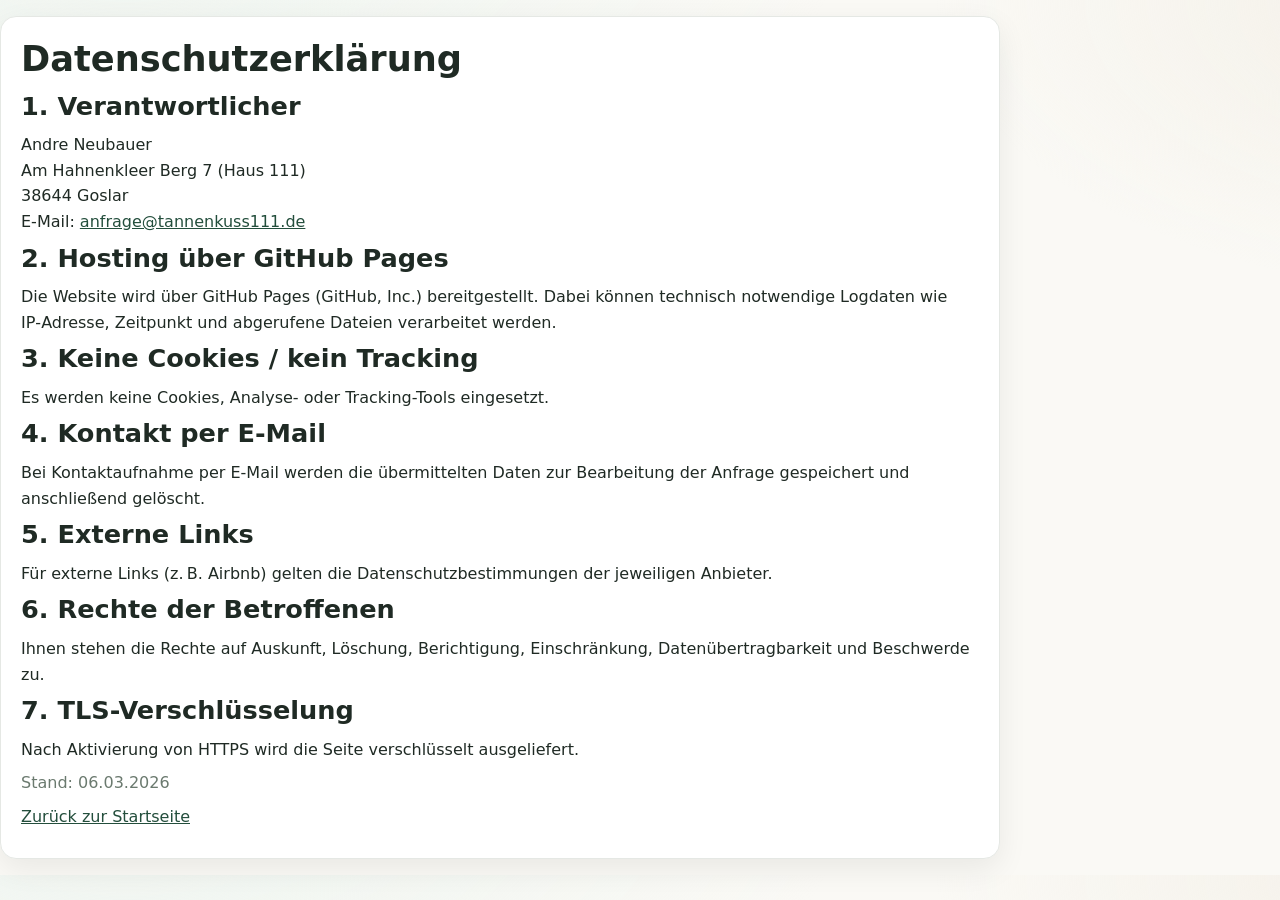
==== datenschutz.html @ accea30f "Add files via upload" ====
<!doctype html>
<html lang="de">
<head>
  <meta charset="utf-8">
  <meta name="viewport" content="width=device-width, initial-scale=1">
  <title>Datenschutz – Tannenkuss111</title>
  <link rel="stylesheet" href="styles.css">
</head>
<body>
  <main class="container card">
    <h1>Datenschutzerklärung</h1>

    <h2>1. Verantwortlicher</h2>
    <p>
      Andre Neubauer<br>
      Am Hahnenkleer Berg 7 (Haus 111)<br>
      38644 Goslar<br>
      E‑Mail: <a href="mailto:anfrage@tannenkuss111.de">anfrage@tannenkuss111.de</a>
    </p>

    <h2>2. Hosting über GitHub Pages</h2>
    <p>
      Die Website wird über GitHub Pages (GitHub, Inc.) bereitgestellt. Dabei können technisch notwendige Logdaten
      wie IP‑Adresse, Zeitpunkt und abgerufene Dateien verarbeitet werden.
    </p>

    <h2>3. Keine Cookies / kein Tracking</h2>
    <p>Es werden keine Cookies, Analyse- oder Tracking-Tools eingesetzt.</p>

    <h2>4. Kontakt per E-Mail</h2>
    <p>
      Bei Kontaktaufnahme per E-Mail werden die übermittelten Daten zur Bearbeitung der Anfrage gespeichert und anschließend gelöscht.
    </p>

    <h2>5. Externe Links</h2>
    <p>
      Für externe Links (z. B. Airbnb) gelten die Datenschutzbestimmungen der jeweiligen Anbieter.
    </p>

    <h2>6. Rechte der Betroffenen</h2>
    <p>
      Ihnen stehen die Rechte auf Auskunft, Löschung, Berichtigung, Einschränkung, Datenübertragbarkeit und Beschwerde zu.
    </p>

    <h2>7. TLS-Verschlüsselung</h2>
    <p>
      Nach Aktivierung von HTTPS wird die Seite verschlüsselt ausgeliefert.
    </p>

    <p class="muted">Stand: 06.03.2026</p>

    <p><a href="index.html">Zurück zur Startseite</a></p>
  </main>
</body>
</html>
---- styles.css ----
:root {
  /* Farben aus dem Logo */
  --brand-green: #234E3C;
  --brand-green-dark: #193E30;
  --brand-gold: #C59B45;

  /* UI */
  --bg: #FAF9F5;
  --text: #1F2A24;
  --muted: #6B7A6F;
  --card: #FFFFFF;
  --border: #E5E8E4;
  --shadow: 0 10px 30px rgba(0,0,0,.07);

  --radius: 16px;
  --space: 1.25rem;
}

* { box-sizing: border-box; }
html, body { margin: 0; padding: 0; }
body {
  background:
    radial-gradient(1200px 600px at 10% -10%, #eef5f0 0, transparent 60%),
    radial-gradient(1000px 500px at 120% 0%, #f3efe6 0, transparent 60%),
    var(--bg);
  color: var(--text);
  font-family: system-ui, "Segoe UI", Roboto, Arial, "Noto Sans", sans-serif;
  line-height: 1.6;
  -webkit-font-smoothing: antialiased;
  text-rendering: optimizeLegibility;
}

.container {
  width: min(100%, 1000px);
  margin: 0 auto;
  padding: clamp(1rem, 1.8vw, 1.6rem);
}

/* HEADER / HERO */
.site-header {
  position: relative;
  background: linear-gradient(180deg, var(--brand-green-dark), var(--brand-green));
  color: #fff;
  padding: 2.8rem 0 2.2rem;
  overflow: hidden;
}
.brand {
  display: grid;
  place-items: center;
}
.brand img {
  width: min(320px, 70vw);
  height: auto;
  filter: drop-shadow(0 12px 24px rgba(0,0,0,.25));
}
.badges {
  display: flex;
  justify-content: center;
  gap: .5rem;
  margin-top: .6rem;
}
.badge {
  display: inline-flex;
  align-items: center;
  gap: .35rem;
  padding: .2rem .6rem;
  font-size: .85rem;
  border-radius: 999px;
  background: rgba(255,255,255,.15);
  border: 1px solid rgba(255,255,255,.35);
  color: #fff;
  backdrop-filter: blur(3px);
}
.badge-airbnb {
  background: color-mix(in srgb, var(--brand-gold) 75%, white);
  color: #102014;
  border-color: transparent;
}
.badge-book {
  background: #ffffff;
  color: #102014;
  border-color: transparent;
  font-weight: 700;
  box-shadow: var(--shadow);
}

.tagline {
  text-align: center;
  margin: .75rem 0 1.1rem;
  font-size: clamp(1.05rem, 1.2vw + .8rem, 1.25rem);
  opacity: .95;
}
.cta-row {
  display: flex;
  justify-content: center;
  gap: .75rem;
  flex-wrap: wrap;
}
.btn {
  display: inline-flex;
  align-items: center;
  gap: .5rem;
  padding: .7rem 1.1rem;
  border-radius: 999px;
  text-decoration: none;
  font-weight: 600;
  border: 1px solid transparent;
  transition: transform .18s ease, box-shadow .18s ease, background-color .2s ease;
  will-change: transform;
}
.btn:hover { transform: translateY(-1px); }
.btn:active { transform: translateY(0); }
.btn-airbnb {
  background: var(--brand-gold);
  color: #102014;
  box-shadow: var(--shadow);
}
.btn-outline {
  background: rgba(255,255,255,.1);
  color: #fff;
  border-color: rgba(255,255,255,.35);
}
.btn-outline:hover { background: rgba(255,255,255,.18); }

.header-wave {
  position: absolute; inset: auto 0 0 0; height: 38px;
  background: radial-gradient(200% 64px at 50% -8px, rgba(255,255,255,.6), transparent 60%),
              linear-gradient(180deg, rgba(255,255,255,.12), rgba(255,255,255,0));
  pointer-events: none;
}

/* MAIN / KARTEN */
.main-flow { margin-top: 1rem; }
.card {
  background: color-mix(in oklab, var(--card) 88%, white);
  border: 1px solid var(--border);
  border-radius: var(--radius);
  padding: var(--space);
  margin: 1rem 0;
  box-shadow: var(--shadow);
  backdrop-filter: blur(6px);
}

h1, h2, h3 { margin: 0 0 .6rem; line-height: 1.25; }
h1 { font-size: clamp(1.6rem, 2.2vw + 1rem, 2.2rem); }
h2 { font-size: clamp(1.25rem, 1.4vw + .9rem, 1.6rem); }
h3 { font-size: 1.05rem; color: var(--brand-green); }
.accent { color: var(--brand-green); }
.muted { color: var(--muted); }
p { margin: .5rem 0; }

/* Facts */
.facts {
  display: grid;
  grid-template-columns: repeat(auto-fit, minmax(220px, 1fr));
  gap: .9rem;
  margin: .8rem 0 .2rem;
}
.fact {
  padding: .9rem;
  border: 1px dashed var(--border);
  border-radius: calc(var(--radius) - 6px);
  background: #FBFBFA;
}

/* Footer */
.site-footer {
  margin-top: 1.2rem; padding: 1.2rem 0 2rem; color: var(--muted);
}
.fgrid {
  display: flex; justify-content: space-between; align-items: center; gap: .8rem; flex-wrap: wrap;
}
.legal a { color: var(--brand-green); text-decoration: none; }
.legal a:hover { color: var(--brand-gold); }

/* Links generell */
a { color: var(--brand-green); }
a:hover { color: var(--brand-gold); }

/* Bewegungsreduktion respektieren */
@media (prefers-reduced-motion: reduce) {
  .btn { transition: none !important; }
}
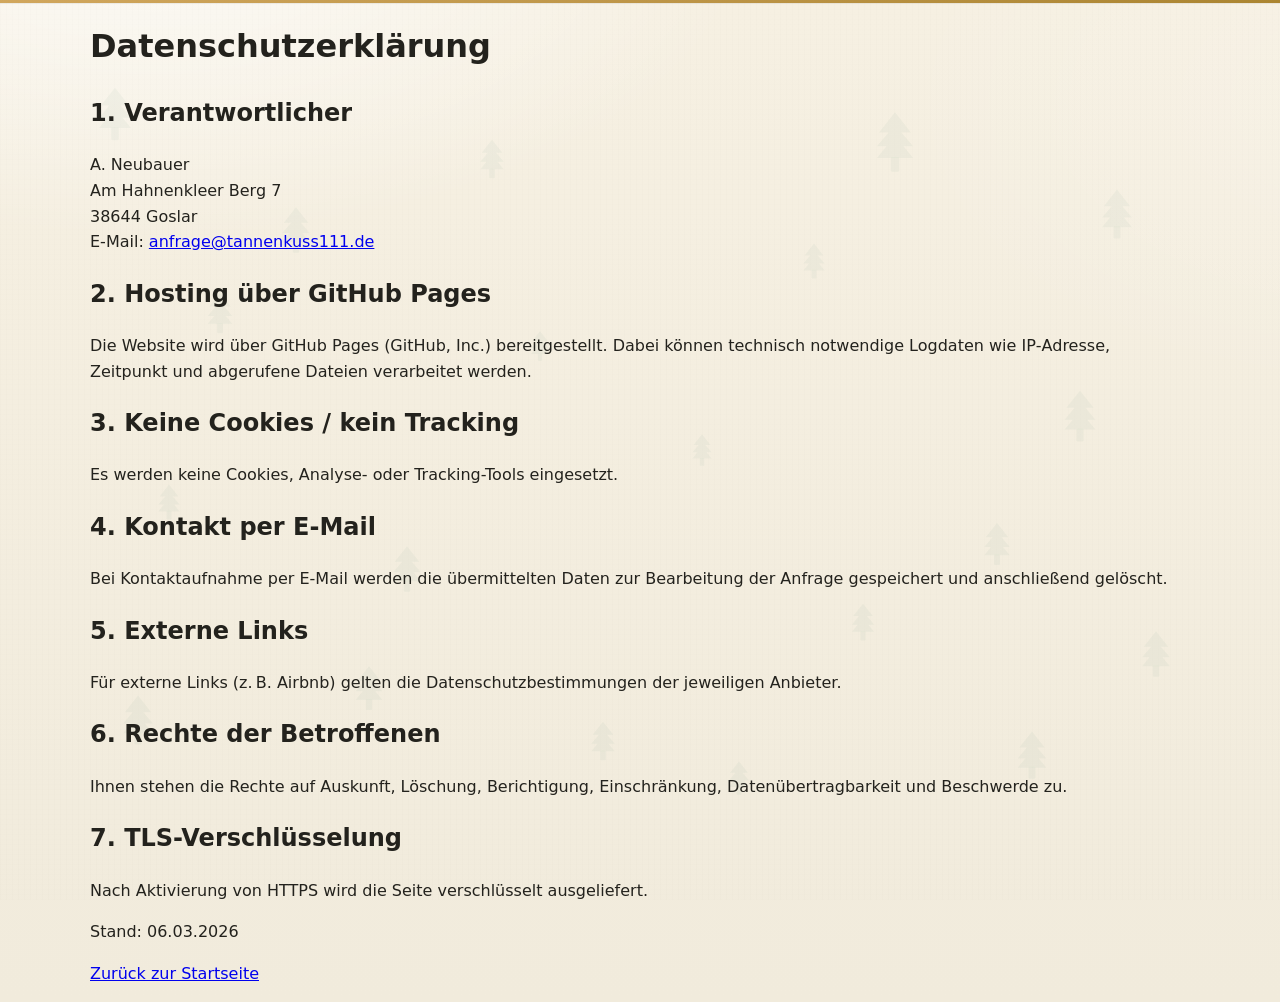
==== commit 5181ee02: "Update datenschutz.html" ====
--- a/datenschutz.html
+++ b/datenschutz.html
@@ -12,10 +12,10 @@
 
     <h2>1. Verantwortlicher</h2>
     <p>
-      Andre Neubauer<br>
-      Am Hahnenkleer Berg 7 (Haus 111)<br>
+      A. Neubauer<br>
+      Am Hahnenkleer Berg 7<br>
       38644 Goslar<br>
-      E‑Mail: <a href="mailto:anfrage@tannenkuss111.de">anfrage@tannenkuss111.de</a>
+      E‑Mail: <a href="mailto:play8282@gmx.de">anfrage@tannenkuss111.de</a>
     </p>
 
     <h2>2. Hosting über GitHub Pages</h2>
@@ -52,4 +52,5 @@
     <p><a href="index.html">Zurück zur Startseite</a></p>
   </main>
 </body>
-</html>+
+</html>
--- a/styles.css
+++ b/styles.css
@@ -1,183 +1,208 @@
-:root {
-  /* Farben aus dem Logo */
-  --brand-green: #234E3C;
-  --brand-green-dark: #193E30;
-  --brand-gold: #C59B45;
-
-  /* UI */
-  --bg: #FAF9F5;
-  --text: #1F2A24;
-  --muted: #6B7A6F;
-  --card: #FFFFFF;
-  --border: #E5E8E4;
-  --shadow: 0 10px 30px rgba(0,0,0,.07);
-
-  --radius: 16px;
-  --space: 1.25rem;
-}
-
-* { box-sizing: border-box; }
-html, body { margin: 0; padding: 0; }
-body {
+/* =============================
+   Tannenkuss111 – modern, warm, logo-inspiriert
+   - Warmbeiger Hintergrund + dezentes Papierkorn
+   - Dünne Gold-Top-Border
+   - 20 Tannen (größer & etwas dunkler) – jetzt einen Tick heller
+   - Hero → Tipps Abstand kompakt
+   - Maps-Buttons heller (zum Logo-Hintergrund passend)
+============================== */
+
+:root{
+  --ink:#23221d; --muted:#5e5b51;
+  --cream:#f1ebdc;              /* Grundfläche (warm) */
+  --paper:#fff7ea;              /* Cards / Kontrast */
+  --line:#deceb7;               /* feine Linien */
+
+  --gold:#c8a14b; --gold-700:#ab8531;
+  --green:#2e7d5f; --green-700:#23644c;
+
+  --ring: color-mix(in oklch, var(--green) 62%, white);
+  --shadow-sm:0 6px 18px rgba(0,0,0,.06);
+  --shadow-md:0 18px 40px rgba(0,0,0,.10);
+  --radius-lg:18px;
+
+  /* Tanne als Data-URI (leicht heller gemacht: opacity im SVG reduziert) */
+  --tree-svg: url("data:image/svg+xml;utf8,\
+<svg xmlns='http://www.w3.org/2000/svg' viewBox='0 0 64 64'>\
+<path d='M32 4l15 19h-9l11 13h-9l9 11H15l9-11h-9l11-13h-9L32 4z' fill='%232e7d5f' opacity='0.30'/>\
+<rect x='28' y='46' width='8' height='14' rx='1.5' fill='%232e7d5f' opacity='0.30'/>\
+</svg>");
+}
+
+*{box-sizing:border-box}
+html{scroll-behavior:smooth}
+body{
+  margin:0; color:var(--ink);
+  font-family: ui-sans-serif, system-ui, -apple-system, Segoe UI, Roboto, Helvetica, Arial, 'Apple Color Emoji','Segoe UI Emoji';
+  line-height:1.6;
+
+  /* Warm & ruhig */
   background:
-    radial-gradient(1200px 600px at 10% -10%, #eef5f0 0, transparent 60%),
-    radial-gradient(1000px 500px at 120% 0%, #f3efe6 0, transparent 60%),
-    var(--bg);
-  color: var(--text);
-  font-family: system-ui, "Segoe UI", Roboto, Arial, "Noto Sans", sans-serif;
-  line-height: 1.6;
-  -webkit-font-smoothing: antialiased;
-  text-rendering: optimizeLegibility;
-}
-
-.container {
-  width: min(100%, 1000px);
-  margin: 0 auto;
-  padding: clamp(1rem, 1.8vw, 1.6rem);
-}
-
-/* HEADER / HERO */
-.site-header {
-  position: relative;
-  background: linear-gradient(180deg, var(--brand-green-dark), var(--brand-green));
-  color: #fff;
-  padding: 2.8rem 0 2.2rem;
-  overflow: hidden;
-}
-.brand {
-  display: grid;
-  place-items: center;
-}
-.brand img {
-  width: min(320px, 70vw);
-  height: auto;
-  filter: drop-shadow(0 12px 24px rgba(0,0,0,.25));
-}
-.badges {
-  display: flex;
-  justify-content: center;
-  gap: .5rem;
-  margin-top: .6rem;
-}
-.badge {
-  display: inline-flex;
-  align-items: center;
-  gap: .35rem;
-  padding: .2rem .6rem;
-  font-size: .85rem;
-  border-radius: 999px;
-  background: rgba(255,255,255,.15);
-  border: 1px solid rgba(255,255,255,.35);
-  color: #fff;
-  backdrop-filter: blur(3px);
-}
-.badge-airbnb {
-  background: color-mix(in srgb, var(--brand-gold) 75%, white);
-  color: #102014;
-  border-color: transparent;
-}
-.badge-book {
-  background: #ffffff;
-  color: #102014;
-  border-color: transparent;
-  font-weight: 700;
-  box-shadow: var(--shadow);
-}
-
-.tagline {
-  text-align: center;
-  margin: .75rem 0 1.1rem;
-  font-size: clamp(1.05rem, 1.2vw + .8rem, 1.25rem);
-  opacity: .95;
-}
-.cta-row {
-  display: flex;
-  justify-content: center;
-  gap: .75rem;
-  flex-wrap: wrap;
-}
-.btn {
-  display: inline-flex;
-  align-items: center;
-  gap: .5rem;
-  padding: .7rem 1.1rem;
-  border-radius: 999px;
-  text-decoration: none;
-  font-weight: 600;
-  border: 1px solid transparent;
-  transition: transform .18s ease, box-shadow .18s ease, background-color .2s ease;
-  will-change: transform;
-}
-.btn:hover { transform: translateY(-1px); }
-.btn:active { transform: translateY(0); }
-.btn-airbnb {
-  background: var(--brand-gold);
-  color: #102014;
-  box-shadow: var(--shadow);
-}
-.btn-outline {
-  background: rgba(255,255,255,.1);
-  color: #fff;
-  border-color: rgba(255,255,255,.35);
-}
-.btn-outline:hover { background: rgba(255,255,255,.18); }
-
-.header-wave {
-  position: absolute; inset: auto 0 0 0; height: 38px;
-  background: radial-gradient(200% 64px at 50% -8px, rgba(255,255,255,.6), transparent 60%),
-              linear-gradient(180deg, rgba(255,255,255,.12), rgba(255,255,255,0));
-  pointer-events: none;
-}
-
-/* MAIN / KARTEN */
-.main-flow { margin-top: 1rem; }
-.card {
-  background: color-mix(in oklab, var(--card) 88%, white);
-  border: 1px solid var(--border);
-  border-radius: var(--radius);
-  padding: var(--space);
-  margin: 1rem 0;
-  box-shadow: var(--shadow);
-  backdrop-filter: blur(6px);
-}
-
-h1, h2, h3 { margin: 0 0 .6rem; line-height: 1.25; }
-h1 { font-size: clamp(1.6rem, 2.2vw + 1rem, 2.2rem); }
-h2 { font-size: clamp(1.25rem, 1.4vw + .9rem, 1.6rem); }
-h3 { font-size: 1.05rem; color: var(--brand-green); }
-.accent { color: var(--brand-green); }
-.muted { color: var(--muted); }
-p { margin: .5rem 0; }
-
-/* Facts */
-.facts {
-  display: grid;
-  grid-template-columns: repeat(auto-fit, minmax(220px, 1fr));
-  gap: .9rem;
-  margin: .8rem 0 .2rem;
-}
-.fact {
-  padding: .9rem;
-  border: 1px dashed var(--border);
-  border-radius: calc(var(--radius) - 6px);
-  background: #FBFBFA;
-}
+    radial-gradient(1100px 580px at 12% -8%, #ffffffb3, transparent 55%),
+    radial-gradient(900px 520px at 110% 10%, #ffffff26 0, transparent 60%),
+    linear-gradient(180deg, #f6f0e2, var(--cream));
+}
+
+/* Dünne Gold-Top-Border */
+body::after{
+  content:""; position:fixed; left:0; top:0; right:0; height:3px; z-index:9999;
+  background: linear-gradient(90deg, color-mix(in oklch, var(--gold) 92%, #fff), var(--gold-700));
+  box-shadow: 0 1px 0 rgba(0,0,0,.05);
+  pointer-events:none;
+}
+
+/* 20 Tannen + Paper Grain – fixiert hinter allem */
+html::before{
+  content:""; position:fixed; inset:0; z-index:-2; pointer-events:none;
+
+  background-image:
+    var(--tree-svg), var(--tree-svg), var(--tree-svg), var(--tree-svg),
+    var(--tree-svg), var(--tree-svg), var(--tree-svg), var(--tree-svg),
+    var(--tree-svg), var(--tree-svg), var(--tree-svg), var(--tree-svg),
+    var(--tree-svg), var(--tree-svg), var(--tree-svg), var(--tree-svg),
+    var(--tree-svg), var(--tree-svg), var(--tree-svg), var(--tree-svg),
+    /* feines Papierkorn */
+    repeating-linear-gradient(90deg, #00000010 0 1px, #0000 1px 6px),
+    repeating-linear-gradient(0deg,  #00000008 0 1px, #0000 1px 5px);
+
+  background-repeat:
+    no-repeat, no-repeat, no-repeat, no-repeat,
+    no-repeat, no-repeat, no-repeat, no-repeat,
+    no-repeat, no-repeat, no-repeat, no-repeat,
+    no-repeat, no-repeat, no-repeat, no-repeat,
+    no-repeat, no-repeat, no-repeat, no-repeat,
+    repeat, repeat;
+
+  /* Größen (doppelt, wie gewünscht) */
+  background-size:
+    60px, 52px, 44px, 68px,
+    56px, 40px, 52px, 36px,
+    48px, 56px, 44px, 52px,
+    46px, 40px, 58px, 34px,
+    50px, 42px, 38px, 54px,
+    auto,  auto;
+
+  background-position:
+    7% 10%, 22% 24%, 38% 16%, 71% 13%,
+    89% 22%, 12% 56%, 31% 64%, 55% 50%,
+    79% 61%, 9% 82%, 47% 84%, 92% 74%,
+    16% 34%, 64% 28%, 86% 46%, 42% 38%,
+    28% 78%, 68% 70%, 58% 88%, 82% 86%,
+    0 0, 0 0;
+
+  /* Sichtbarkeit einen Tick heller als zuvor */
+  opacity:.14; /* ggf. mit .12/.16 feinjustieren */
+  filter: saturate(0.95);
+}
+
+/* Container & Grundlayout */
+.container{width:min(1100px,92%); margin-inline:auto}
+.skip-link{position:absolute; inset:auto auto auto -9999px; background:#fff; padding:.6rem 1rem; border-radius:.75rem; box-shadow:var(--shadow-sm)}
+.skip-link:focus{left:14px; top:14px; outline:3px solid var(--ring); z-index:1000}
+
+.topbar{position:sticky; top:0; z-index:50; backdrop-filter:saturate(1.05) blur(6px)}
+.brand-dots{height:4px; width:100%;
+  background:
+    linear-gradient(90deg, color-mix(in oklch, var(--green) 46%, white), transparent 30%),
+    linear-gradient(90deg, color-mix(in oklch, var(--gold) 60%, white), transparent 40%);
+  mask: radial-gradient(7px 7px at 10px 50%, #000 98%, transparent 100%) repeat-x left center / 24px 10px;
+  opacity:.22;
+}
+
+/* HERO – kompakter Abstand */
+.hero{position:relative; padding-top: clamp(28px, 6vw, 70px); padding-bottom: clamp(12px, 2.4vw, 18px)}
+.hero-inner{display:flex; flex-direction:column; align-items:center; gap:10px}
+.logo{display:block; width:min(540px,86vw); max-height:250px; object-fit:contain; filter: drop-shadow(0 12px 34px rgba(0,0,0,.10))}
+
+/* Claim in leichter Schreibschrift (systemnah, ohne externe Fonts) */
+.hero-sub{
+  margin:6px 0 6px;
+  font-size:clamp(1.12rem,2.3vw,1.5rem);
+  color:var(--muted);
+  letter-spacing:.2px;
+  font-family: "Segoe Script", "Snell Roundhand", "Brush Script MT", "Apple Chancery", cursive;
+  font-weight: 500;
+}
+
+/* CTA Buttons */
+.cta-buttons{display:flex; flex-wrap:wrap; gap:10px; justify-content:center; margin-bottom:8px}
+.btn{
+  display:inline-flex; align-items:center; justify-content:center;
+  padding:.52rem .68rem; border-radius:999px; border:2px solid transparent;
+  text-decoration:none; font-weight:700; letter-spacing:.2px; box-shadow:var(--shadow-sm);
+  transition: transform .14s ease, background .2s ease, color .2s ease, border-color .2s ease, box-shadow .2s ease;
+  font-size:.82rem;
+}
+
+/* Airbnb (Gold) */
+.btn-primary{color:#1d1a12; border-color:var(--gold-700);
+  background: linear-gradient(135deg, var(--gold), color-mix(in oklch, var(--gold) 82%, black));
+}
+.btn-primary:hover{transform:translateY(-1px); box-shadow:var(--shadow-md);
+  background: linear-gradient(135deg, color-mix(in oklch, var(--gold) 88%, black), var(--gold-700));
+}
+
+/* Maps (Apple/Google) – HELLER, am Logo-Hintergrund (paper/cream) orientiert */
+.btn-map{
+  color: var(--green-700);
+  background: color-mix(in oklch, var(--green) 6%, var(--paper));
+  border-color: color-mix(in oklch, var(--green) 28%, var(--paper));
+}
+.btn-map:hover{
+  transform:translateY(-1px); box-shadow:var(--shadow-md);
+  background: color-mix(in oklch, var(--green) 10%, var(--paper));
+  border-color: color-mix(in oklch, var(--green) 40%, var(--paper));
+}
+.btn:focus-visible{outline:3px solid var(--ring)}
+.btn:active{transform:translateY(0)}
+
+/* Sektionen */
+.section-pad{padding-top: clamp(8px, 1.5vw, 12px); padding-bottom: 48px}
+.section-title{margin:0 0 .6rem; font-size:clamp(1.35rem, 2.6vw, 2.05rem); font-weight:850; letter-spacing:.2px; color: color-mix(in oklch, var(--ink) 88%, black)}
+.section-title-center{text-align:center}
+
+/* Cards */
+.tip-groups{display:grid; gap:18px; grid-template-columns:repeat(auto-fit, minmax(260px, 1fr))}
+.tip-card{position:relative; background:var(--paper); border:1px solid var(--line); border-radius: var(--radius-lg); padding: 16px 18px; box-shadow: var(--shadow-sm); transition: transform .18s ease, box-shadow .2s ease, border-color .2s ease, background .2s ease}
+.tip-card:hover{transform:translateY(-2px); box-shadow:var(--shadow-md); border-color: color-mix(in oklch, var(--gold) 28%, var(--line))}
+.tip-card h3{margin:0 0 8px; font-size:1.03rem; font-weight:800; letter-spacing:.2px; color: color-mix(in oklch, var(--ink) 82%, black); position:relative; padding-bottom:8px}
+.tip-card h3::after{content:""; position:absolute; left:0; right:0; bottom:0; height:1px; background: linear-gradient(90deg, #0000, var(--line), #0000)}
+
+/* Links */
+.linklist{list-style:none; padding:0; margin:0; display:grid; gap:.48rem}
+.linklist li{line-height:1.45}
+.linklist a{color: var(--green); text-decoration: none; border-bottom: 1px solid color-mix(in oklch, var(--green) 35%, transparent); padding-bottom: 1px; transition: color .18s ease, border-color .18s ease, background .18s ease; word-break: break-word; overflow-wrap: anywhere}
+.linklist a:hover{color: var(--green-700); border-bottom-color: var(--green-700)}
+.meta{color:var(--muted); font-size:.92em}
+
+/* Adresse */
+.address-inner{display:flex; flex-direction:column; align-items:center; text-align:center; gap:4px}
+.address-title{font-size:.98rem; font-weight:820; letter-spacing:.3px; color:var(--muted)}
+.address-lines{font-size:.92rem; color:var(--muted)}
+.wa{font-size:.92rem}
+.wa-link{color:var(--green); font-weight:700; text-decoration:none; border-bottom:1px solid color-mix(in oklch, var(--green) 40%, transparent)}
+.wa-link:hover{color:var(--green-700); border-bottom-color: var(--green-700)}
 
 /* Footer */
-.site-footer {
-  margin-top: 1.2rem; padding: 1.2rem 0 2rem; color: var(--muted);
-}
-.fgrid {
-  display: flex; justify-content: space-between; align-items: center; gap: .8rem; flex-wrap: wrap;
-}
-.legal a { color: var(--brand-green); text-decoration: none; }
-.legal a:hover { color: var(--brand-gold); }
-
-/* Links generell */
-a { color: var(--brand-green); }
-a:hover { color: var(--brand-gold); }
-
-/* Bewegungsreduktion respektieren */
-@media (prefers-reduced-motion: reduce) {
-  .btn { transition: none !important; }
-}+.site-footer{border-top:1px solid var(--line); background: var(--paper)}
+.footer-inner{display:flex; flex-direction:column; gap:8px; align-items:center; padding:22px 0}
+.site-footer a{color: var(--gold); font-weight:600; text-decoration:none; border-bottom:1px solid transparent}
+.site-footer a:hover{text-decoration:none; border-bottom-color: color-mix(in oklch, var(--gold) 56%, transparent)}
+.site-footer nav{display:flex; gap:.6rem; align-items:center}
+
+/* Reveal */
+.reveal{opacity:0; transform:translateY(12px); transition:opacity .5s ease, transform .6s ease}
+.reveal.revealed{opacity:1; transform:none}
+
+/* Small phones */
+@media (max-width:380px){
+  .btn{font-size:.8rem; padding:.48rem .62rem}
+}
+
+/* Reduced Motion */
+@media (prefers-reduced-motion: reduce){
+  html{scroll-behavior:auto}
+  .reveal{opacity:1 !important; transform:none !important}
+  .btn, .tip-card, .logo{transition:none !important}
+}
+``
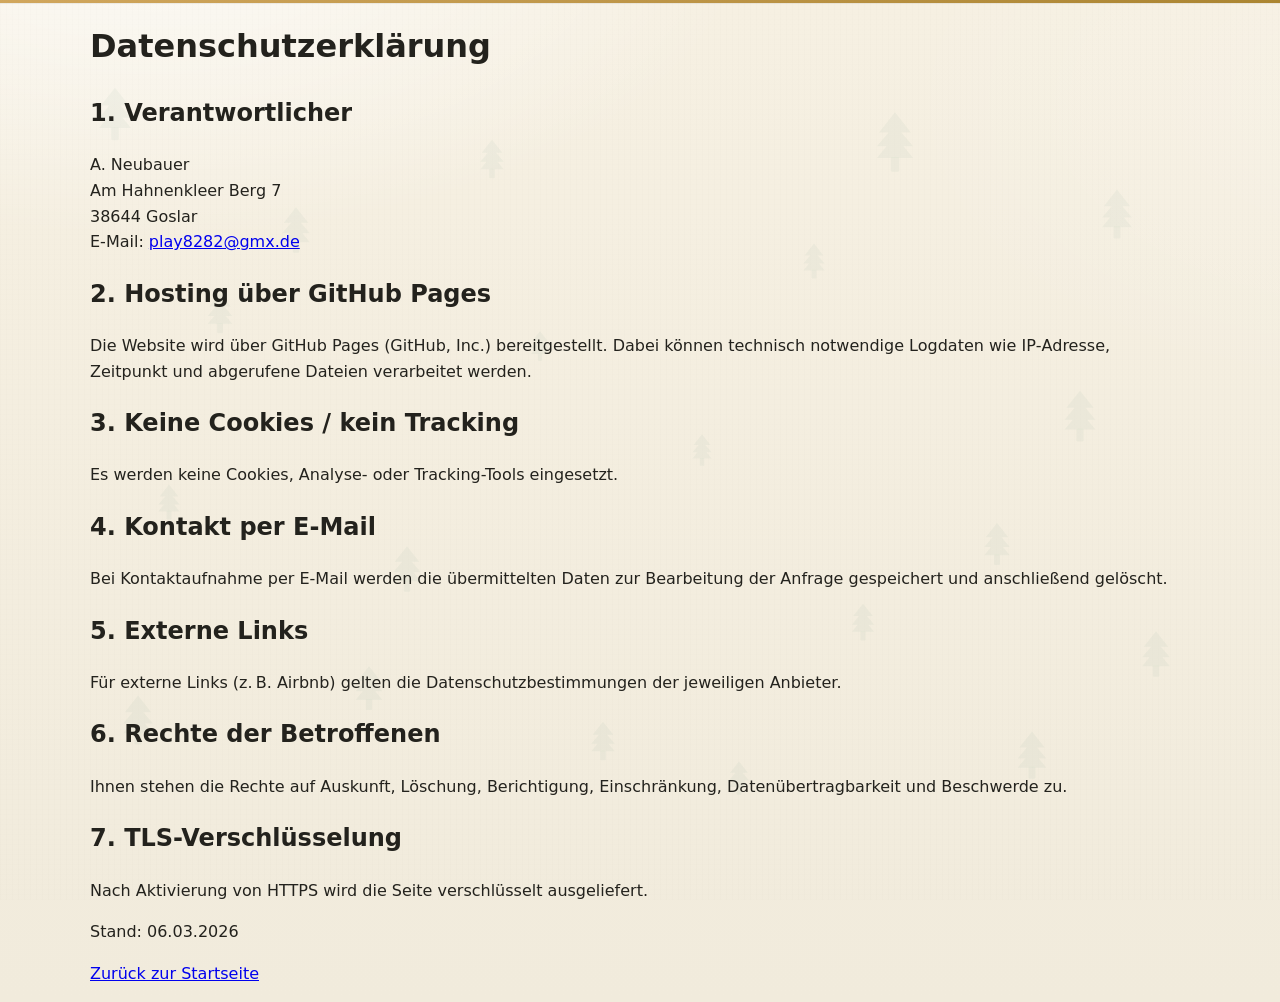
==== commit 50898f79: "datenschutz.html aktualisieren" ====
--- a/datenschutz.html
+++ b/datenschutz.html
@@ -15,7 +15,7 @@
       A. Neubauer<br>
       Am Hahnenkleer Berg 7<br>
       38644 Goslar<br>
-      E‑Mail: <a href="mailto:play8282@gmx.de">anfrage@tannenkuss111.de</a>
+      E‑Mail: <a href="mailto:play8282@gmx.de">play8282@gmx.de</a>
     </p>
 
     <h2>2. Hosting über GitHub Pages</h2>
--- a/styles.css
+++ b/styles.css
@@ -117,7 +117,7 @@
 /* Claim in leichter Schreibschrift (systemnah, ohne externe Fonts) */
 .hero-sub{
   margin:6px 0 6px;
-  font-size:clamp(1.12rem,2.3vw,1.5rem);
+  font-size:clamp(1.6rem,3.4vw,2.4rem);
   color:var(--muted);
   letter-spacing:.2px;
   font-family: "Segoe Script", "Snell Roundhand", "Brush Script MT", "Apple Chancery", cursive;
@@ -206,3 +206,14 @@
   .btn, .tip-card, .logo{transition:none !important}
 }
 ``
+
+
+
+
+
+
+
+
+
+
+
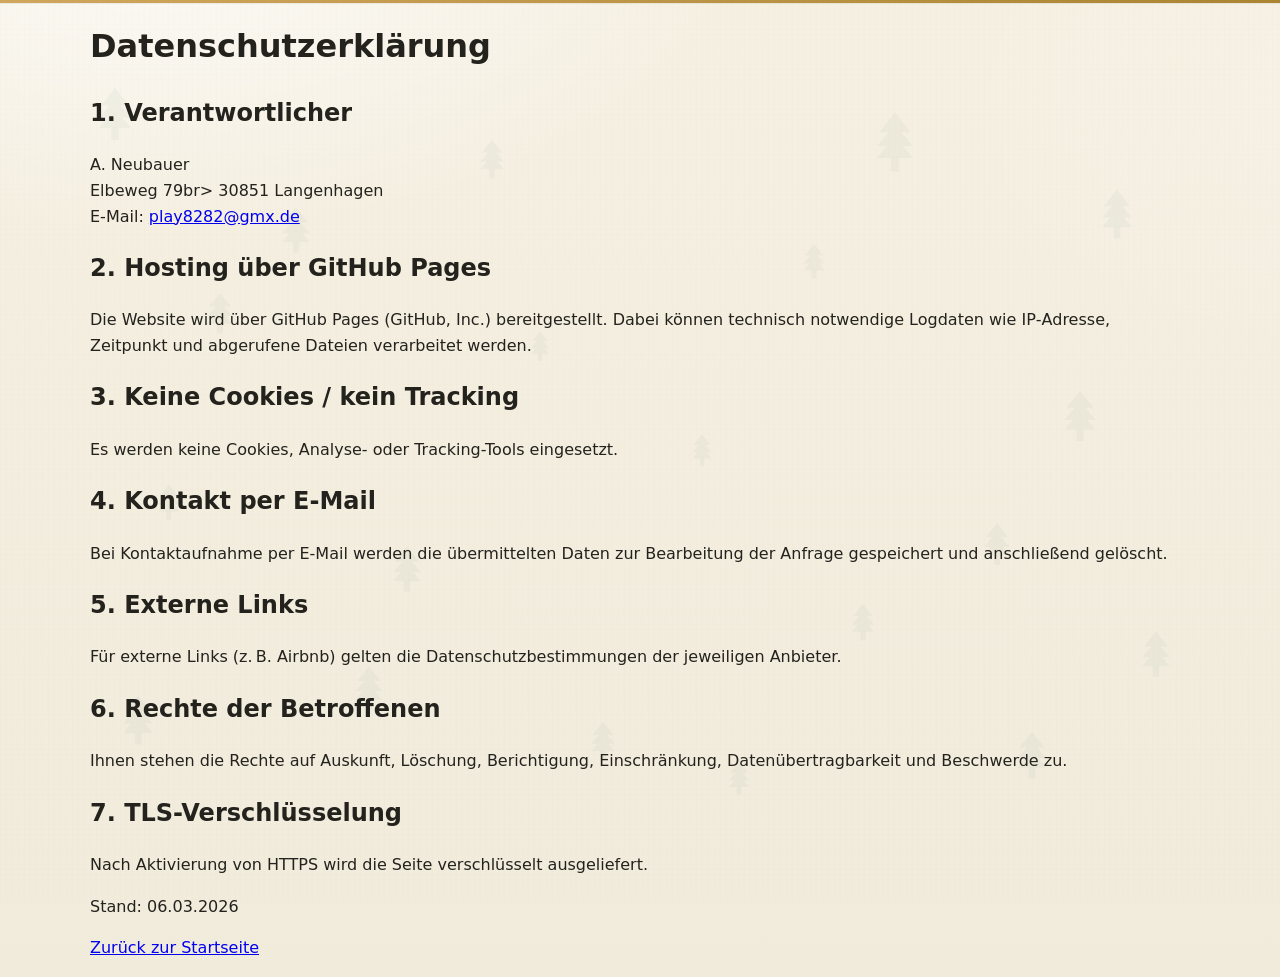
==== commit 6850ebe5: "datenschutz.html aktualisieren" ====
--- a/datenschutz.html
+++ b/datenschutz.html
@@ -13,8 +13,8 @@
     <h2>1. Verantwortlicher</h2>
     <p>
       A. Neubauer<br>
-      Am Hahnenkleer Berg 7<br>
-      38644 Goslar<br>
+      Elbeweg 79br>
+      30851 Langenhagen<br>
       E‑Mail: <a href="mailto:play8282@gmx.de">play8282@gmx.de</a>
     </p>
 
--- a/styles.css
+++ b/styles.css
@@ -110,17 +110,17 @@
 }
 
 /* HERO – kompakter Abstand */
-.hero{position:relative; padding-top: clamp(28px, 6vw, 70px); padding-bottom: clamp(12px, 2.4vw, 18px)}
+.hero{position:relative; padding-top: clamp(18px, 6vw, 70px); padding-bottom: clamp(12px, 2.4vw, 18px)}
 .hero-inner{display:flex; flex-direction:column; align-items:center; gap:10px}
 .logo{display:block; width:min(540px,86vw); max-height:250px; object-fit:contain; filter: drop-shadow(0 12px 34px rgba(0,0,0,.10))}
 
 /* Claim in leichter Schreibschrift (systemnah, ohne externe Fonts) */
 .hero-sub{
   margin:6px 0 6px;
-  font-size:clamp(1.6rem,3.4vw,2.4rem);
+  font-size:clamp(1.0rem,2.6vw,2.0rem);
   color:var(--muted);
   letter-spacing:.2px;
-  font-family: "Segoe Script", "Snell Roundhand", "Brush Script MT", "Apple Chancery", cursive;
+  font-family: 'Montserrat', Arial, sans-serif ;justify;
   font-weight: 500;
 }
 
@@ -177,9 +177,9 @@
 
 /* Adresse */
 .address-inner{display:flex; flex-direction:column; align-items:center; text-align:center; gap:4px}
-.address-title{font-size:.98rem; font-weight:820; letter-spacing:.3px; color:var(--muted)}
-.address-lines{font-size:.92rem; color:var(--muted)}
-.wa{font-size:.92rem}
+.address-title{font-size:.88rem; font-weight:820; letter-spacing:.3px; color:var(--muted)}
+.address-lines{font-size:.82rem; color:var(--muted)}
+.wa{font-size:.82rem}
 .wa-link{color:var(--green); font-weight:700; text-decoration:none; border-bottom:1px solid color-mix(in oklch, var(--green) 40%, transparent)}
 .wa-link:hover{color:var(--green-700); border-bottom-color: var(--green-700)}
 
@@ -205,15 +205,34 @@
   .reveal{opacity:1 !important; transform:none !important}
   .btn, .tip-card, .logo{transition:none !important}
 }
-``
-
-
-
-
-
-
-
-
-
-
-
+
+/* --- Schön zentrierter Schreibschrift-Text unter dem Logo --- */
+.hero-text {
+  max-width: 800px;
+  margin: 0 auto 30px;
+  text-align: center;
+
+  font-family: system-ui, -apple-system, "Segoe UI", Roboto, Arial, sans-serif;
+
+  font-size: clamp(1.1rem, 2.2vw, 1.6rem);
+  line-height: 1.55;
+  letter-spacing: 0.4px;
+  color: #4c4a41;
+  padding: 0 16px;
+}
+
+
+
+
+
+
+
+
+
+
+
+
+
+
+
+
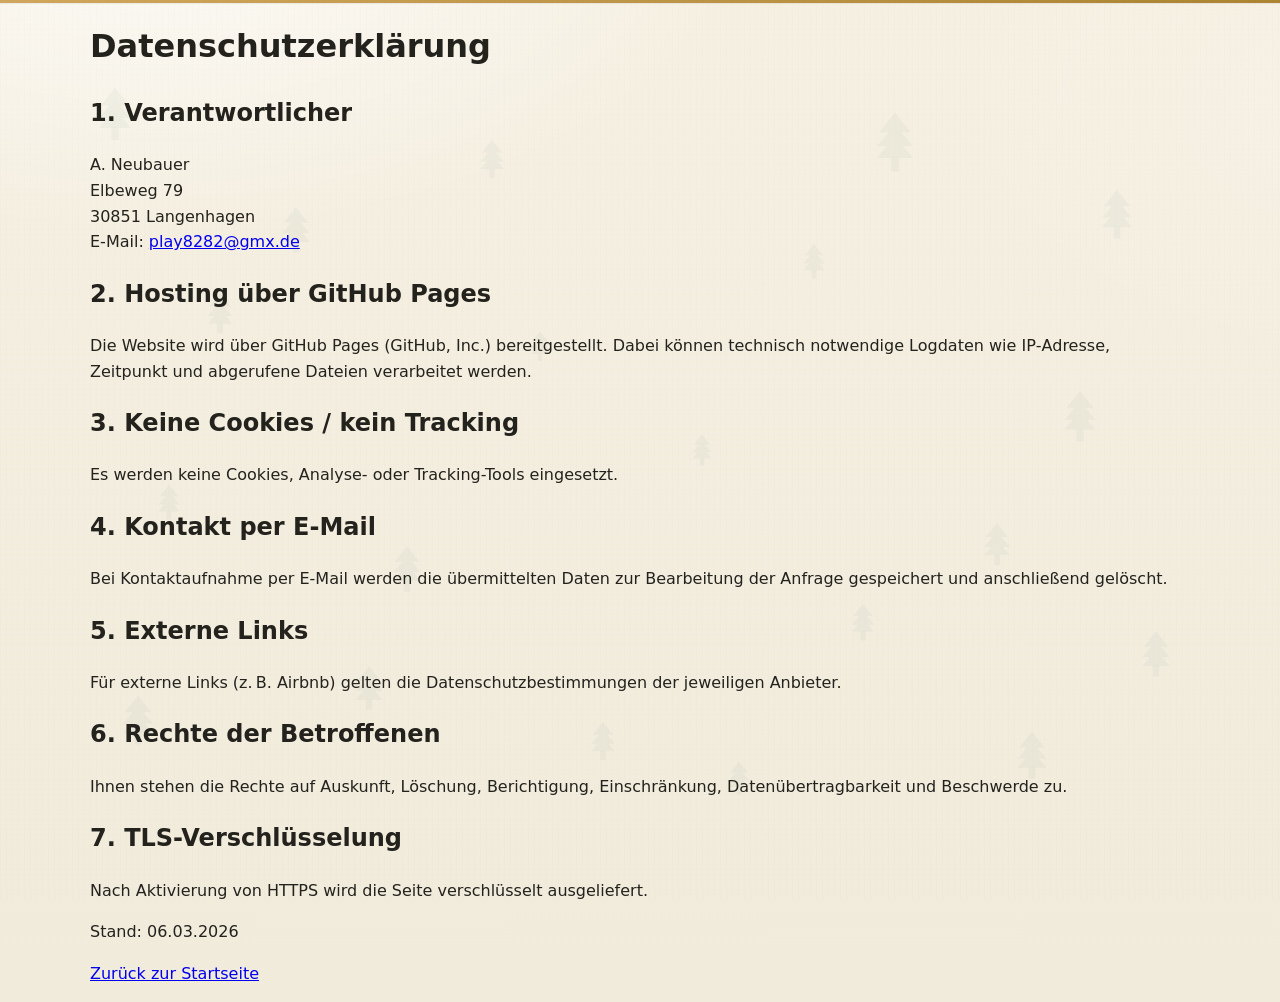
==== commit 8d0fbe4e: "datenschutz.html aktualisieren" ====
--- a/datenschutz.html
+++ b/datenschutz.html
@@ -13,7 +13,7 @@
     <h2>1. Verantwortlicher</h2>
     <p>
       A. Neubauer<br>
-      Elbeweg 79br>
+      Elbeweg 79<br>
       30851 Langenhagen<br>
       E‑Mail: <a href="mailto:play8282@gmx.de">play8282@gmx.de</a>
     </p>
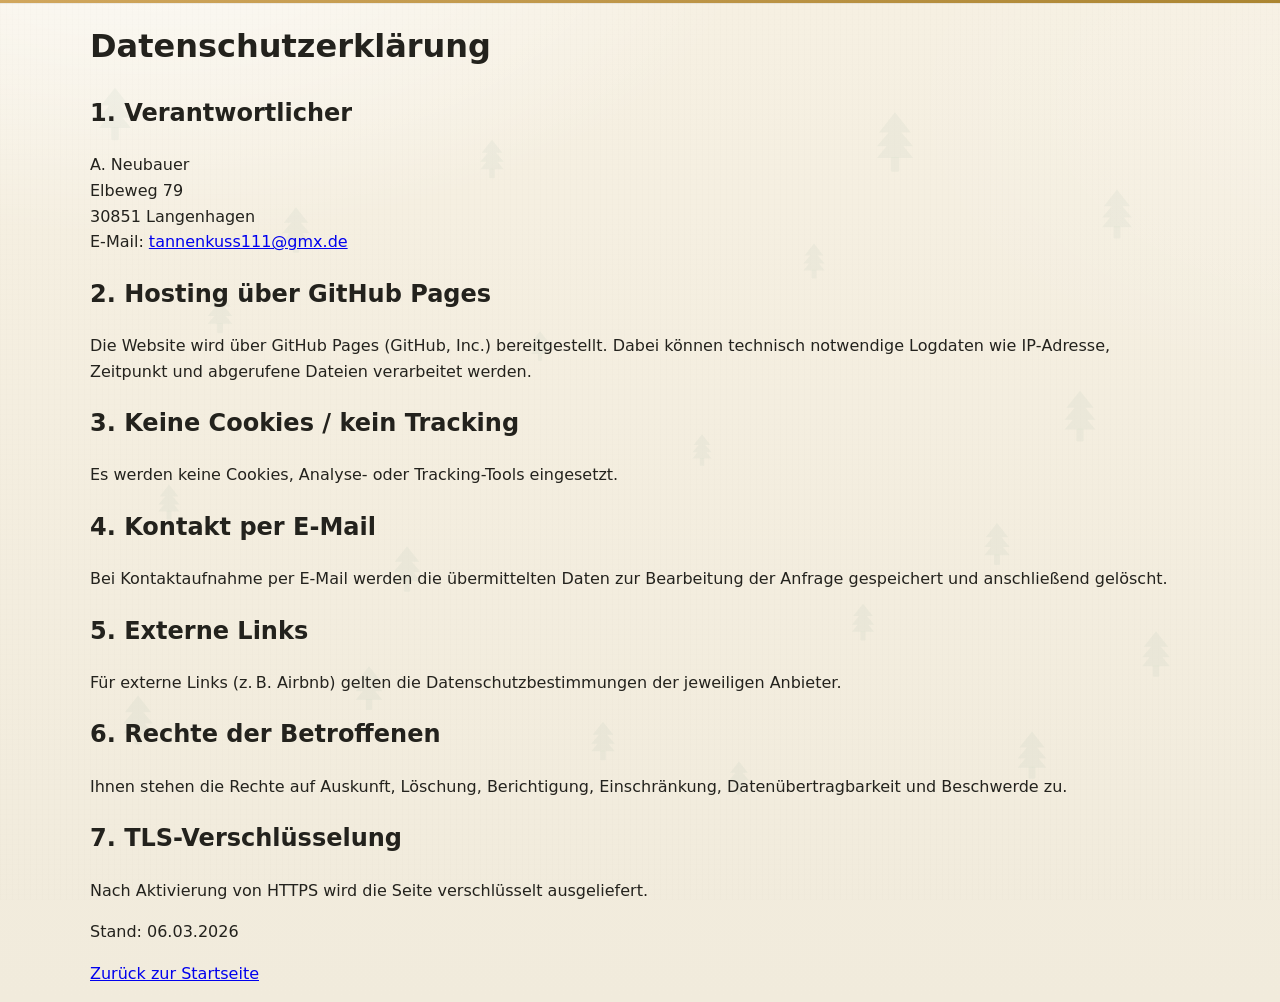
==== commit 1fadf101: "datenschutz.html aktualisieren" ====
--- a/datenschutz.html
+++ b/datenschutz.html
@@ -15,7 +15,7 @@
       A. Neubauer<br>
       Elbeweg 79<br>
       30851 Langenhagen<br>
-      E‑Mail: <a href="mailto:play8282@gmx.de">play8282@gmx.de</a>
+      E‑Mail: <a href="mailto:tannenkuss111@gmx.de">tannenkuss111@gmx.de</a>
     </p>
 
     <h2>2. Hosting über GitHub Pages</h2>
--- a/styles.css
+++ b/styles.css
@@ -207,32 +207,26 @@
 }
 
 /* --- Schön zentrierter Schreibschrift-Text unter dem Logo --- */
-.hero-text {
-  max-width: 800px;
-  margin: 0 auto 30px;
-  text-align: center;
-
-  font-family: system-ui, -apple-system, "Segoe UI", Roboto, Arial, sans-serif;
-
-  font-size: clamp(1.1rem, 2.2vw, 1.6rem);
-  line-height: 1.55;
-  letter-spacing: 0.4px;
-  color: #4c4a41;
-  padding: 0 16px;
-}
-
-
-
-
-
-
-
-
-
-
-
-
-
-
-
-
+.hero-text {
+  max-width: 800px;
+  margin: 0 auto 30px;
+  text-align: center;
+
+  font-family: system-ui, -apple-system, "Segoe UI", Roboto, Arial, sans-serif;
+
+  font-size: clamp(1.1rem, 2.2vw, 1.6rem);
+  line-height: 1.55;
+  letter-spacing: 0.4px;
+  color: #4c4a41;
+  padding: 0 16px;
+}
+.dist {
+  font-size: 0.8em;
+  color: #777;
+  margin-left: 6px;
+  text-decoration: none;
+}
+
+.dist:hover {
+  text-decoration: underline;
+}
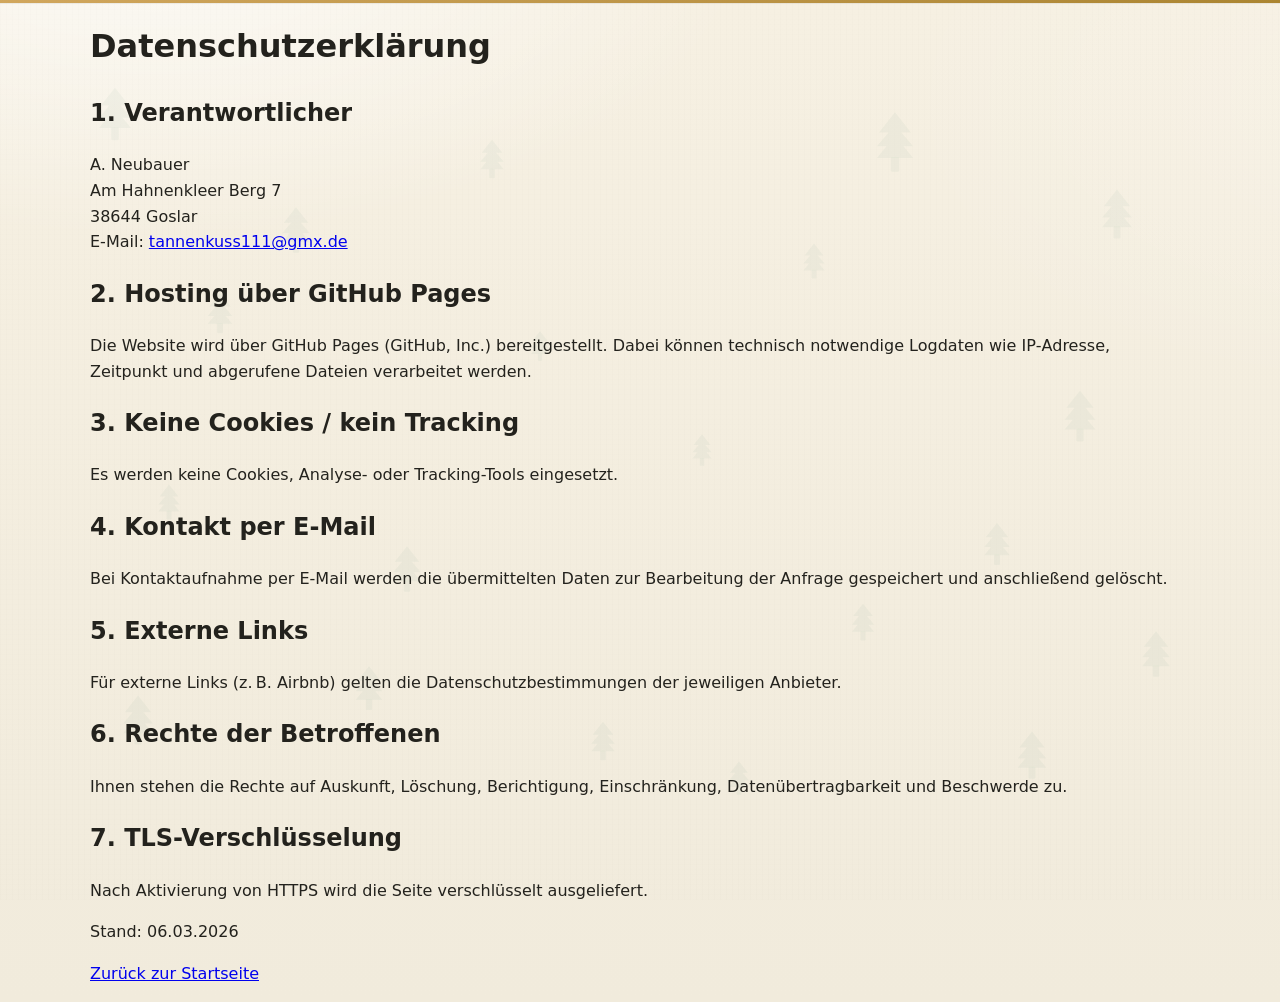
==== commit accd524f: "Modify contact details in datenschutz.html Updated contact information and address in the privacy po" ====
--- a/datenschutz.html
+++ b/datenschutz.html
@@ -13,8 +13,8 @@
     <h2>1. Verantwortlicher</h2>
     <p>
       A. Neubauer<br>
-      Elbeweg 79<br>
-      30851 Langenhagen<br>
+      Am Hahnenkleer Berg 7<br>
+      38644 Goslar<br>
       E‑Mail: <a href="mailto:tannenkuss111@gmx.de">tannenkuss111@gmx.de</a>
     </p>
 
